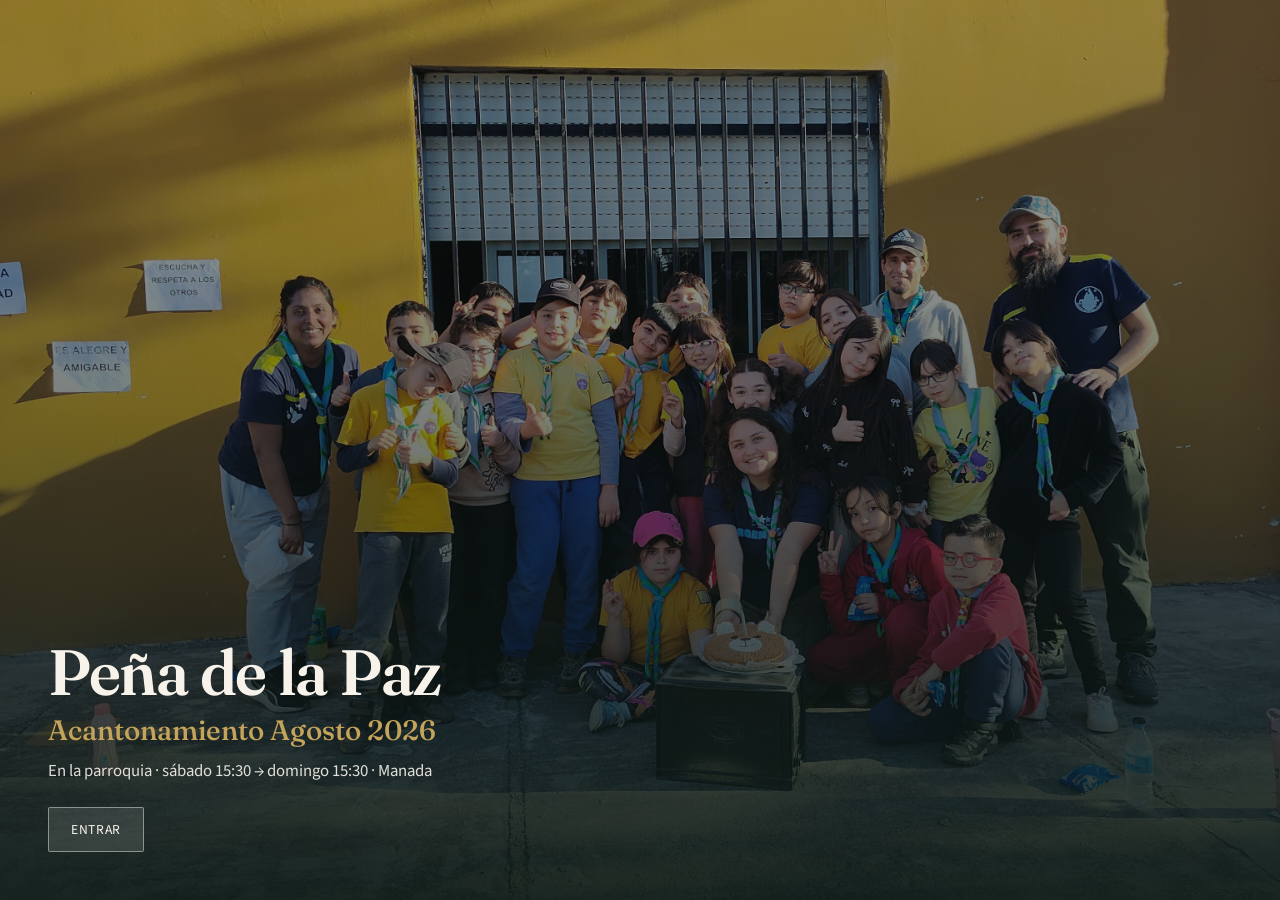
==== acantonamiento/index.html @ ae5efdf7 "Add acantonamiento site with plan, budget, and tickets. Publish the August 2026 parish overnight as " ====
<!DOCTYPE html>
<html lang="es">
  <head>
    <meta charset="utf-8" />
    <meta name="viewport" content="width=device-width, initial-scale=1" />
    <title>Acantonamiento Agosto 2026 — Manada Peña de la Paz</title>
    <link rel="preconnect" href="https://fonts.googleapis.com" />
    <link rel="preconnect" href="https://fonts.gstatic.com" crossorigin />
    <link
      href="https://fonts.googleapis.com/css2?family=Fraunces:opsz,wght@9..144,500;9..144,600;9..144,700&family=Source+Sans+3:wght@400;600&display=swap"
      rel="stylesheet"
    />
    <link rel="stylesheet" href="css/app.css" />
  </head>
  <body>
    <section id="view-portada" class="view-portada" aria-label="Portada">
      <img
        class="view-portada__bg"
        src="portada.jpg"
        alt="Manada Peña de la Paz — acantonamiento"
      />
      <div class="view-portada__shade" aria-hidden="true"></div>
      <div class="view-portada__content">
        <p class="view-portada__brand">Peña de la Paz</p>
        <h1 class="view-portada__title">Acantonamiento Agosto 2026</h1>
        <p class="view-portada__meta">
          En la parroquia · sábado 15:30 → domingo 15:30 · Manada
        </p>
        <button type="button" class="btn-enter" id="btn-enter">Entrar</button>
      </div>
    </section>

    <div id="sidebar-backdrop" class="sidebar-backdrop"></div>

    <div id="app" class="app is-hidden">
      <aside id="sidebar" class="sidebar" aria-label="Menú">
        <div class="sidebar__brand">
          <strong>Peña de la Paz</strong>
          <span>Acantonamiento · ago 2026</span>
        </div>
        <nav class="nav">
          <a href="#portada" class="nav__link" data-route="portada">Portada</a>
          <a href="#planificacion" class="nav__link" data-route="planificacion"
            >Planificación</a
          >
          <button
            type="button"
            class="nav__toggle"
            id="nav-presupuesto"
            aria-expanded="false"
          >
            Presupuesto
          </button>
          <div class="nav__sub" id="nav-presupuesto-sub">
            <a
              href="#presupuesto-compras"
              class="nav__link"
              data-route="presupuesto-compras"
              >Compras / presupuesto</a
            >
            <a
              href="#presupuesto-lista"
              class="nav__link"
              data-route="presupuesto-lista"
              >Lista de compras</a
            >
            <a
              href="#presupuesto-tickets"
              class="nav__link"
              data-route="presupuesto-tickets"
              >Tickets</a
            >
          </div>
        </nav>
      </aside>

      <main class="main">
        <div class="main__bar">
          <button type="button" class="menu-toggle" id="menu-toggle" aria-label="Menú">
            Menú
          </button>
          <h1 class="main__title" id="page-title">Planificación</h1>
        </div>
        <article id="content" class="content md"></article>
      </main>
    </div>

    <div id="lightbox" class="lightbox" role="dialog" aria-modal="true" aria-label="Ticket ampliado">
      <button type="button" class="lightbox__close" id="lightbox-close">Cerrar</button>
      <img id="lightbox-img" src="" alt="" />
    </div>

    <script src="vendor/marked.min.js"></script>
    <script src="js/app.js"></script>
  </body>
</html>
---- acantonamiento/css/app.css ----
:root {
  --ink: #1c2418;
  --ink-soft: #3d4a36;
  --paper: #f7f3eb;
  --paper-2: #efe8dc;
  --forest: #1e3d2f;
  --forest-mid: #2a5240;
  --leaf: #3d7a55;
  --gold: #c4a35a;
  --line: rgba(28, 36, 24, 0.12);
  --sidebar-w: 280px;
  --font-display: "Fraunces", Georgia, serif;
  --font-body: "Source Sans 3", "Segoe UI", sans-serif;
}

*,
*::before,
*::after {
  box-sizing: border-box;
}

html,
body {
  margin: 0;
  min-height: 100%;
  font-family: var(--font-body);
  color: var(--ink);
  background: var(--paper);
}

body {
  display: flex;
  min-height: 100vh;
}

a {
  color: var(--leaf);
}

button {
  font: inherit;
}

/* —— Portada —— */
.view-portada {
  position: fixed;
  inset: 0;
  z-index: 50;
  display: grid;
  place-items: end stretch;
  background: #0d1a14;
}

.view-portada.is-hidden {
  display: none;
}

.view-portada__bg {
  position: absolute;
  inset: 0;
  width: 100%;
  height: 100%;
  object-fit: cover;
  object-position: center;
  image-orientation: from-image;
  filter: brightness(0.72) saturate(1.05);
}

.view-portada__shade {
  position: absolute;
  inset: 0;
  background: linear-gradient(
    180deg,
    rgba(13, 26, 20, 0.15) 0%,
    rgba(13, 26, 20, 0.35) 45%,
    rgba(13, 26, 20, 0.88) 100%
  );
}

.view-portada__content {
  position: relative;
  z-index: 1;
  padding: clamp(1.5rem, 4vw, 3rem);
  max-width: 40rem;
  color: #f7f3eb;
}

.view-portada__brand {
  font-family: var(--font-display);
  font-size: clamp(2.4rem, 6vw, 4rem);
  font-weight: 600;
  line-height: 1.05;
  margin: 0 0 0.5rem;
  letter-spacing: -0.02em;
}

.view-portada__title {
  font-family: var(--font-display);
  font-size: clamp(1.25rem, 2.5vw, 1.75rem);
  font-weight: 500;
  margin: 0 0 0.75rem;
  color: var(--gold);
}

.view-portada__meta {
  margin: 0 0 1.5rem;
  font-size: 1.05rem;
  opacity: 0.9;
  max-width: 28rem;
}

.btn-enter {
  appearance: none;
  border: 1px solid rgba(247, 243, 235, 0.45);
  background: rgba(247, 243, 235, 0.12);
  color: #f7f3eb;
  padding: 0.75rem 1.4rem;
  border-radius: 2px;
  cursor: pointer;
  letter-spacing: 0.04em;
  text-transform: uppercase;
  font-size: 0.85rem;
  transition: background 0.2s ease, border-color 0.2s ease;
}

.btn-enter:hover {
  background: rgba(247, 243, 235, 0.22);
  border-color: #f7f3eb;
}

/* —— App shell —— */
.app {
  display: flex;
  width: 100%;
  min-height: 100vh;
}

.app.is-hidden {
  display: none;
}

.sidebar {
  width: var(--sidebar-w);
  flex-shrink: 0;
  background: var(--forest);
  color: #e8efe9;
  display: flex;
  flex-direction: column;
  padding: 1.25rem 0 1.5rem;
  position: sticky;
  top: 0;
  height: 100vh;
  overflow-y: auto;
}

.sidebar__brand {
  padding: 0 1.25rem 1.25rem;
  border-bottom: 1px solid rgba(255, 255, 255, 0.1);
  margin-bottom: 0.75rem;
}

.sidebar__brand strong {
  display: block;
  font-family: var(--font-display);
  font-size: 1.15rem;
  font-weight: 600;
  line-height: 1.2;
}

.sidebar__brand span {
  display: block;
  margin-top: 0.25rem;
  font-size: 0.8rem;
  opacity: 0.7;
}

.nav {
  display: flex;
  flex-direction: column;
  gap: 0.15rem;
  padding: 0 0.65rem;
}

.nav__link,
.nav__toggle {
  display: block;
  width: 100%;
  text-align: left;
  border: 0;
  background: transparent;
  color: inherit;
  padding: 0.65rem 0.75rem;
  border-radius: 4px;
  cursor: pointer;
  text-decoration: none;
  font-size: 0.95rem;
}

.nav__link:hover,
.nav__toggle:hover {
  background: rgba(255, 255, 255, 0.08);
}

.nav__link.is-active,
.nav__toggle.is-open {
  background: rgba(196, 163, 90, 0.18);
  color: #f3e6c4;
}

.nav__sub {
  display: none;
  flex-direction: column;
  gap: 0.1rem;
  padding: 0.15rem 0 0.4rem 0.85rem;
}

.nav__sub.is-open {
  display: flex;
}

.nav__sub .nav__link {
  font-size: 0.88rem;
  padding: 0.45rem 0.75rem;
  opacity: 0.9;
}

.main {
  flex: 1;
  min-width: 0;
  padding: clamp(1.25rem, 3vw, 2.25rem);
  background:
    radial-gradient(ellipse at top right, rgba(61, 122, 85, 0.06), transparent 45%),
    var(--paper);
}

.main__bar {
  display: flex;
  align-items: center;
  gap: 0.75rem;
  margin-bottom: 1.25rem;
}

.menu-toggle {
  display: none;
  appearance: none;
  border: 1px solid var(--line);
  background: var(--paper-2);
  padding: 0.45rem 0.7rem;
  border-radius: 4px;
  cursor: pointer;
}

.main__title {
  font-family: var(--font-display);
  font-size: clamp(1.4rem, 2.5vw, 1.9rem);
  margin: 0;
  font-weight: 600;
}

.content {
  background: #fffdf8;
  border: 1px solid var(--line);
  border-radius: 6px;
  padding: clamp(1rem, 2.5vw, 1.75rem);
  max-width: 920px;
}

.content.loading {
  color: var(--ink-soft);
}

.content.error {
  color: #8a2f2f;
}

/* —— Markdown body —— */
.md h1,
.md h2,
.md h3 {
  font-family: var(--font-display);
  color: var(--forest);
  line-height: 1.2;
}

.md h1 {
  font-size: 1.6rem;
  margin: 0 0 1rem;
  padding-bottom: 0.5rem;
  border-bottom: 2px solid var(--leaf);
}

.md h2 {
  font-size: 1.25rem;
  margin: 1.75rem 0 0.75rem;
}

.md h3 {
  font-size: 1.05rem;
  margin: 1.25rem 0 0.5rem;
}

.md p,
.md li {
  line-height: 1.5;
  margin: 0.4rem 0;
}

.md table {
  width: 100%;
  border-collapse: collapse;
  margin: 0.75rem 0 1.25rem;
  font-size: 0.9rem;
  overflow-x: auto;
  display: block;
}

.md th,
.md td {
  border: 1px solid #d5d0c4;
  padding: 0.45rem 0.55rem;
  vertical-align: top;
}

.md th {
  background: #e8f0ea;
  text-align: left;
  font-weight: 600;
}

.md tr:nth-child(even) td {
  background: #faf7f0;
}

.md blockquote {
  margin: 0.75rem 0;
  padding: 0.5rem 0.85rem;
  border-left: 3px solid var(--leaf);
  background: #f3f7f4;
}

.md code {
  font-size: 0.88em;
  background: var(--paper-2);
  padding: 0.1em 0.35em;
  border-radius: 3px;
}

.md pre {
  background: #1e3d2f;
  color: #e8efe9;
  padding: 0.85rem 1rem;
  overflow-x: auto;
  border-radius: 4px;
  font-size: 0.85rem;
}

.md pre code {
  background: transparent;
  padding: 0;
  color: inherit;
}

.md hr {
  border: 0;
  border-top: 1px solid var(--line);
  margin: 1.5rem 0;
}

/* —— Tickets —— */
.tickets {
  display: grid;
  grid-template-columns: repeat(auto-fill, minmax(240px, 1fr));
  gap: 1rem;
}

.ticket-card {
  margin: 0;
  border: 1px solid var(--line);
  border-radius: 6px;
  overflow: hidden;
  background: #fff;
  cursor: pointer;
  padding: 0;
  text-align: left;
  font: inherit;
  color: inherit;
}

.ticket-card img {
  display: block;
  width: 100%;
  aspect-ratio: 4 / 3;
  object-fit: cover;
  background: #ddd;
}

.ticket-card figcaption {
  padding: 0.65rem 0.75rem;
  font-size: 0.88rem;
  color: var(--ink-soft);
}

.lightbox {
  position: fixed;
  inset: 0;
  z-index: 80;
  background: rgba(10, 16, 12, 0.88);
  display: none;
  place-items: center;
  padding: 1.5rem;
}

.lightbox.is-open {
  display: grid;
}

.lightbox img {
  max-width: min(96vw, 1100px);
  max-height: 90vh;
  object-fit: contain;
  border-radius: 4px;
}

.lightbox__close {
  position: absolute;
  top: 1rem;
  right: 1rem;
  appearance: none;
  border: 1px solid rgba(255, 255, 255, 0.35);
  background: transparent;
  color: #fff;
  padding: 0.4rem 0.75rem;
  cursor: pointer;
  border-radius: 4px;
}

@media (max-width: 820px) {
  .sidebar {
    position: fixed;
    left: 0;
    top: 0;
    z-index: 40;
    transform: translateX(-105%);
    transition: transform 0.2s ease;
    box-shadow: none;
  }

  .sidebar.is-open {
    transform: translateX(0);
  }

  .menu-toggle {
    display: inline-flex;
  }

  .sidebar-backdrop {
    display: none;
    position: fixed;
    inset: 0;
    background: rgba(0, 0, 0, 0.4);
    z-index: 35;
  }

  .sidebar-backdrop.is-open {
    display: block;
  }
}
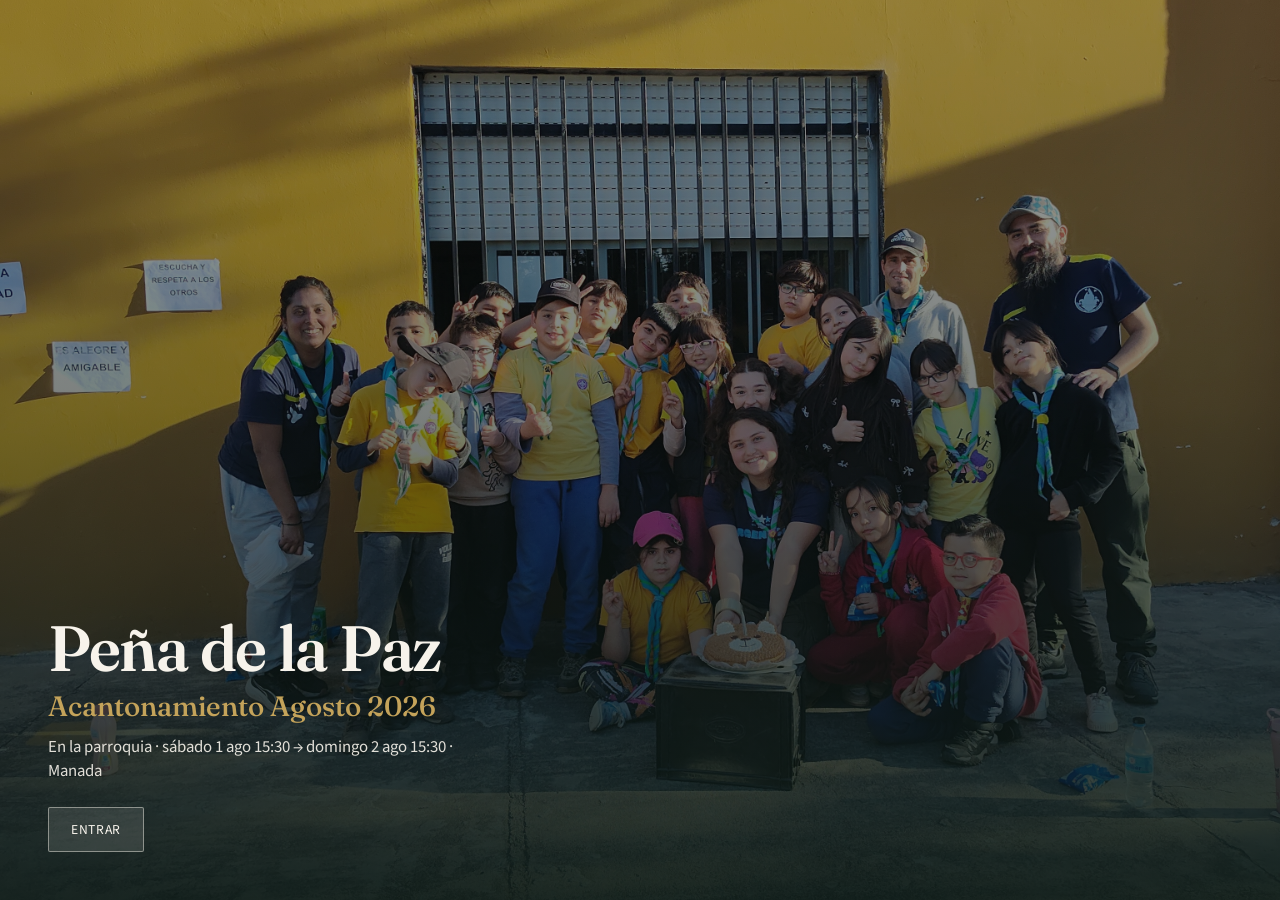
==== commit 9f943712: "Add Open Graph and Twitter card meta for link previews." ====
--- a/acantonamiento/index.html
+++ b/acantonamiento/index.html
@@ -4,6 +4,45 @@
     <meta charset="utf-8" />
     <meta name="viewport" content="width=device-width, initial-scale=1" />
     <title>Acantonamiento Agosto 2026 — Manada Peña de la Paz</title>
+    <meta
+      name="description"
+      content="Planificación, presupuesto y tickets del acantonamiento de Manada Peña de la Paz. Parroquia · 1–2 agosto 2026."
+    />
+
+    <!-- Open Graph -->
+    <meta property="og:type" content="website" />
+    <meta property="og:site_name" content="Manada Peña de la Paz" />
+    <meta property="og:locale" content="es_AR" />
+    <meta property="og:url" content="https://manada-seven.vercel.app/" />
+    <meta
+      property="og:title"
+      content="Acantonamiento Agosto 2026 — Manada Peña de la Paz"
+    />
+    <meta
+      property="og:description"
+      content="Planificación, presupuesto y tickets del acantonamiento. Parroquia · 1–2 agosto 2026."
+    />
+    <meta property="og:image" content="https://manada-seven.vercel.app/og.jpg" />
+    <meta property="og:image:type" content="image/jpeg" />
+    <meta property="og:image:width" content="1200" />
+    <meta property="og:image:height" content="630" />
+    <meta
+      property="og:image:alt"
+      content="Manada Peña de la Paz — acantonamiento agosto 2026"
+    />
+
+    <!-- Twitter / X -->
+    <meta name="twitter:card" content="summary_large_image" />
+    <meta
+      name="twitter:title"
+      content="Acantonamiento Agosto 2026 — Manada Peña de la Paz"
+    />
+    <meta
+      name="twitter:description"
+      content="Planificación, presupuesto y tickets del acantonamiento. Parroquia · 1–2 agosto 2026."
+    />
+    <meta name="twitter:image" content="https://manada-seven.vercel.app/og.jpg" />
+
     <link rel="preconnect" href="https://fonts.googleapis.com" />
     <link rel="preconnect" href="https://fonts.gstatic.com" crossorigin />
     <link
@@ -24,7 +63,7 @@
         <p class="view-portada__brand">Peña de la Paz</p>
         <h1 class="view-portada__title">Acantonamiento Agosto 2026</h1>
         <p class="view-portada__meta">
-          En la parroquia · sábado 15:30 → domingo 15:30 · Manada
+          En la parroquia · sábado 1 ago 15:30 → domingo 2 ago 15:30 · Manada
         </p>
         <button type="button" class="btn-enter" id="btn-enter">Entrar</button>
       </div>
